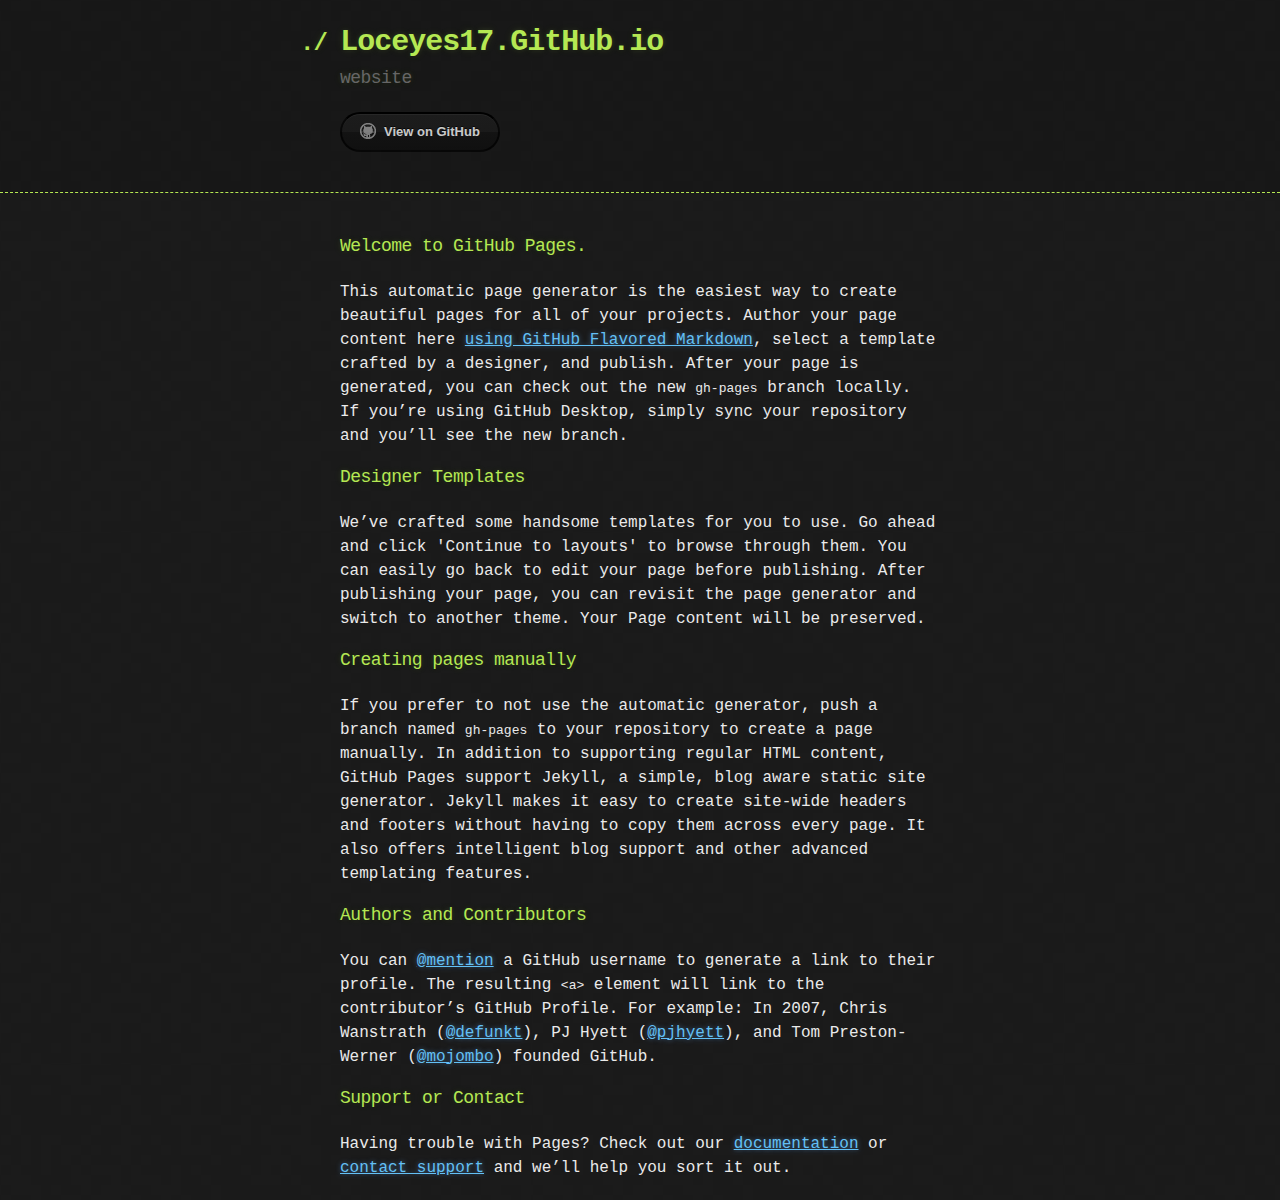
==== index.html @ a10e31f3 "Replace master branch with page content via GitHub" ====
<!DOCTYPE html>
<html>
  <head>
    <meta charset='utf-8'>
    <meta http-equiv="X-UA-Compatible" content="chrome=1">

    <link rel="stylesheet" type="text/css" href="stylesheets/stylesheet.css" media="screen">
    <link rel="stylesheet" type="text/css" href="stylesheets/github-dark.css" media="screen">
    <link rel="stylesheet" type="text/css" href="stylesheets/print.css" media="print">

    <title>Loceyes17.GitHub.io by loceyes17</title>
  </head>

  <body>

    <header>
      <div class="container">
        <h1>Loceyes17.GitHub.io</h1>
        <h2>website</h2>

        <section id="downloads">
          <a href="https://github.com/loceyes17" class="btn btn-github"><span class="icon"></span>View on GitHub</a>
        </section>
      </div>
    </header>

    <div class="container">
      <section id="main_content">
        <h3>
<a id="welcome-to-github-pages" class="anchor" href="#welcome-to-github-pages" aria-hidden="true"><span class="octicon octicon-link"></span></a>Welcome to GitHub Pages.</h3>

<p>This automatic page generator is the easiest way to create beautiful pages for all of your projects. Author your page content here <a href="https://guides.github.com/features/mastering-markdown/">using GitHub Flavored Markdown</a>, select a template crafted by a designer, and publish. After your page is generated, you can check out the new <code>gh-pages</code> branch locally. If you’re using GitHub Desktop, simply sync your repository and you’ll see the new branch.</p>

<h3>
<a id="designer-templates" class="anchor" href="#designer-templates" aria-hidden="true"><span class="octicon octicon-link"></span></a>Designer Templates</h3>

<p>We’ve crafted some handsome templates for you to use. Go ahead and click 'Continue to layouts' to browse through them. You can easily go back to edit your page before publishing. After publishing your page, you can revisit the page generator and switch to another theme. Your Page content will be preserved.</p>

<h3>
<a id="creating-pages-manually" class="anchor" href="#creating-pages-manually" aria-hidden="true"><span class="octicon octicon-link"></span></a>Creating pages manually</h3>

<p>If you prefer to not use the automatic generator, push a branch named <code>gh-pages</code> to your repository to create a page manually. In addition to supporting regular HTML content, GitHub Pages support Jekyll, a simple, blog aware static site generator. Jekyll makes it easy to create site-wide headers and footers without having to copy them across every page. It also offers intelligent blog support and other advanced templating features.</p>

<h3>
<a id="authors-and-contributors" class="anchor" href="#authors-and-contributors" aria-hidden="true"><span class="octicon octicon-link"></span></a>Authors and Contributors</h3>

<p>You can <a href="https://github.com/blog/821" class="user-mention">@mention</a> a GitHub username to generate a link to their profile. The resulting <code>&lt;a&gt;</code> element will link to the contributor’s GitHub Profile. For example: In 2007, Chris Wanstrath (<a href="https://github.com/defunkt" class="user-mention">@defunkt</a>), PJ Hyett (<a href="https://github.com/pjhyett" class="user-mention">@pjhyett</a>), and Tom Preston-Werner (<a href="https://github.com/mojombo" class="user-mention">@mojombo</a>) founded GitHub.</p>

<h3>
<a id="support-or-contact" class="anchor" href="#support-or-contact" aria-hidden="true"><span class="octicon octicon-link"></span></a>Support or Contact</h3>

<p>Having trouble with Pages? Check out our <a href="https://help.github.com/pages">documentation</a> or <a href="https://github.com/contact">contact support</a> and we’ll help you sort it out.</p>
      </section>
    </div>

    
  </body>
</html>
---- stylesheets/stylesheet.css ----
body {
  margin: 0;
  padding: 0;
  background: #151515 url("../images/bkg.png") 0 0;
  color: #eaeaea;
  font: 16px;
  line-height: 1.5;
  font-family: Monaco, "Bitstream Vera Sans Mono", "Lucida Console", Terminal, monospace;
}

/* General & 'Reset' Stuff */

.container {
  width: 90%;
  max-width: 600px;
  margin: 0 auto;
}

section {
  display: block;
  margin: 0 0 20px 0;
}

h1, h2, h3, h4, h5, h6 {
  margin: 0 0 20px;
}

li {
  line-height: 1.4 ;
}

/* Header, <header>
   header   - container
   h1       - project name
   h2       - project description
*/

header {
  background: rgba(0, 0, 0, 0.1);
  width: 100%;
  border-bottom: 1px dashed #b5e853;
  padding: 20px 0;
  margin: 0 0 40px 0;
}

header h1 {
  font-size: 30px;
  line-height: 1.5;
  margin: 0 0 0 -40px;
  font-weight: bold;
  font-family: Monaco, "Bitstream Vera Sans Mono", "Lucida Console", Terminal, monospace;
  color: #b5e853;
  text-shadow: 0 1px 1px rgba(0, 0, 0, 0.1),
               0 0 5px rgba(181, 232, 83, 0.1),
               0 0 10px rgba(181, 232, 83, 0.1);
  letter-spacing: -1px;
  -webkit-font-smoothing: antialiased;
}

header h1:before {
  content: "./ ";
  font-size: 24px;
}

header h2 {
  font-size: 18px;
  font-weight: 300;
  color: #666;
}

#downloads .btn {
  display: inline-block;
  text-align: center;
  margin: 0;
}

/* Main Content
*/

#main_content {
  width: 100%;
  -webkit-font-smoothing: antialiased;
}
section img {
  max-width: 100%
}

h1, h2, h3, h4, h5, h6 {
  font-weight: normal;
  font-family: Monaco, "Bitstream Vera Sans Mono", "Lucida Console", Terminal, monospace;
  color: #b5e853;
  letter-spacing: -0.03em;
  text-shadow: 0 1px 1px rgba(0, 0, 0, 0.1),
               0 0 5px rgba(181, 232, 83, 0.1),
               0 0 10px rgba(181, 232, 83, 0.1);
}

#main_content h1 {
  font-size: 30px;
}

#main_content h2 {
  font-size: 24px;
}

#main_content h3 {
  font-size: 18px;
}

#main_content h4 {
  font-size: 14px;
}

#main_content h5 {
  font-size: 12px;
  text-transform: uppercase;
  margin: 0 0 5px 0;
}

#main_content h6 {
  font-size: 12px;
  text-transform: uppercase;
  color: #999;
  margin: 0 0 5px 0;
}

dt {
  font-style: italic;
  font-weight: bold;
}

ul li {
  list-style: none;
}

ul li:before {
  content: ">>";
  font-family: Monaco, "Bitstream Vera Sans Mono", "Lucida Console", Terminal, monospace;
  font-size: 13px;
  color: #b5e853;
  margin-left: -37px;
  margin-right: 21px;
  line-height: 16px;
}

blockquote {
  color: #aaa;
  padding-left: 10px;
  border-left: 1px dotted #666;
}

pre {
  background: rgba(0, 0, 0, 0.9);
  border: 1px solid rgba(255, 255, 255, 0.15);
  padding: 10px;
  font-size: 14px;
  color: #b5e853;
  border-radius: 2px;
  -moz-border-radius: 2px;
  -webkit-border-radius: 2px;
  text-wrap: normal;
  overflow: auto;
  overflow-y: hidden;
}

table {
  width: 100%;
  margin: 0 0 20px 0;
}

th {
  text-align: left;
  border-bottom: 1px dashed #b5e853;
  padding: 5px 10px;
}

td {
  padding: 5px 10px;
}

hr {
  height: 0;
  border: 0;
  border-bottom: 1px dashed #b5e853;
  color: #b5e853;
}

/* Buttons
*/

.btn {
  display: inline-block;
  background: -webkit-linear-gradient(top, rgba(40, 40, 40, 0.3), rgba(35, 35, 35, 0.3) 50%, rgba(10, 10, 10, 0.3) 50%, rgba(0, 0, 0, 0.3));
  padding: 8px 18px;
  border-radius: 50px;
  border: 2px solid rgba(0, 0, 0, 0.7);
  border-bottom: 2px solid rgba(0, 0, 0, 0.7);
  border-top: 2px solid rgba(0, 0, 0, 1);
  color: rgba(255, 255, 255, 0.8);
  font-family: Helvetica, Arial, sans-serif;
  font-weight: bold;
  font-size: 13px;
  text-decoration: none;
  text-shadow: 0 -1px 0 rgba(0, 0, 0, 0.75);
  box-shadow: inset 0 1px 0 rgba(255, 255, 255, 0.05);
}

.btn:hover {
  background: -webkit-linear-gradient(top, rgba(40, 40, 40, 0.6), rgba(35, 35, 35, 0.6) 50%, rgba(10, 10, 10, 0.8) 50%, rgba(0, 0, 0, 0.8));
}

.btn .icon {
  display: inline-block;
  width: 16px;
  height: 16px;
  margin: 1px 8px 0 0;
  float: left;
}

.btn-github .icon {
  opacity: 0.6;
  background: url("../images/blacktocat.png") 0 0 no-repeat;
}

/* Links
   a, a:hover, a:visited
*/

a {
  color: #63c0f5;
  text-shadow: 0 0 5px rgba(104, 182, 255, 0.5);
}

/* Clearfix */

.cf:before, .cf:after {
  content:"";
  display:table;
}

.cf:after {
  clear:both;
}

.cf {
  zoom:1;
}
---- stylesheets/github-dark.css ----
/*
   Copyright 2014 GitHub Inc.

   Licensed under the Apache License, Version 2.0 (the "License");
   you may not use this file except in compliance with the License.
   You may obtain a copy of the License at

       http://www.apache.org/licenses/LICENSE-2.0

   Unless required by applicable law or agreed to in writing, software
   distributed under the License is distributed on an "AS IS" BASIS,
   WITHOUT WARRANTIES OR CONDITIONS OF ANY KIND, either express or implied.
   See the License for the specific language governing permissions and
   limitations under the License.

*/

.pl-c /* comment */ {
  color: #969896;
}

.pl-c1      /* constant, markup.raw, meta.diff.header, meta.module-reference, meta.property-name, support, support.constant, support.variable, variable.other.constant */,
.pl-s .pl-v /* string variable */ {
  color: #0099cd;
}

.pl-e  /* entity */,
.pl-en /* entity.name */ {
  color: #9774cb;
}

.pl-s .pl-s1 /* string source */,
.pl-smi      /* storage.modifier.import, storage.modifier.package, storage.type.java, variable.other, variable.parameter.function */ {
  color: #ddd;
}

.pl-ent /* entity.name.tag */ {
  color: #7bcc72;
}

.pl-k /* keyword, storage, storage.type */ {
  color: #cc2372;
}

.pl-pds              /* punctuation.definition.string, string.regexp.character-class */,
.pl-s                /* string */,
.pl-s .pl-pse .pl-s1 /* string punctuation.section.embedded source */,
.pl-sr               /* string.regexp */,
.pl-sr .pl-cce       /* string.regexp constant.character.escape */,
.pl-sr .pl-sra       /* string.regexp string.regexp.arbitrary-repitition */,
.pl-sr .pl-sre       /* string.regexp source.ruby.embedded */ {
  color: #3c66e2;
}

.pl-v /* variable */ {
  color: #fb8764;
}

.pl-id /* invalid.deprecated */ {
  color: #e63525;
}

.pl-ii /* invalid.illegal */ {
  background-color: #e63525;
  color: #f8f8f8;
}

.pl-sr .pl-cce /* string.regexp constant.character.escape */ {
  color: #7bcc72;
  font-weight: bold;
}

.pl-ml /* markup.list */ {
  color: #c26b2b;
}

.pl-mh        /* markup.heading */,
.pl-mh .pl-en /* markup.heading entity.name */,
.pl-ms        /* meta.separator */ {
  color: #264ec5;
  font-weight: bold;
}

.pl-mq /* markup.quote */ {
  color: #00acac;
}

.pl-mi /* markup.italic */ {
  color: #ddd;
  font-style: italic;
}

.pl-mb /* markup.bold */ {
  color: #ddd;
  font-weight: bold;
}

.pl-md /* markup.deleted, meta.diff.header.from-file */ {
  background-color: #ffecec;
  color: #bd2c00;
}

.pl-mi1 /* markup.inserted, meta.diff.header.to-file */ {
  background-color: #eaffea;
  color: #55a532;
}

.pl-mdr /* meta.diff.range */ {
  color: #9774cb;
  font-weight: bold;
}

.pl-mo /* meta.output */ {
  color: #264ec5;
}
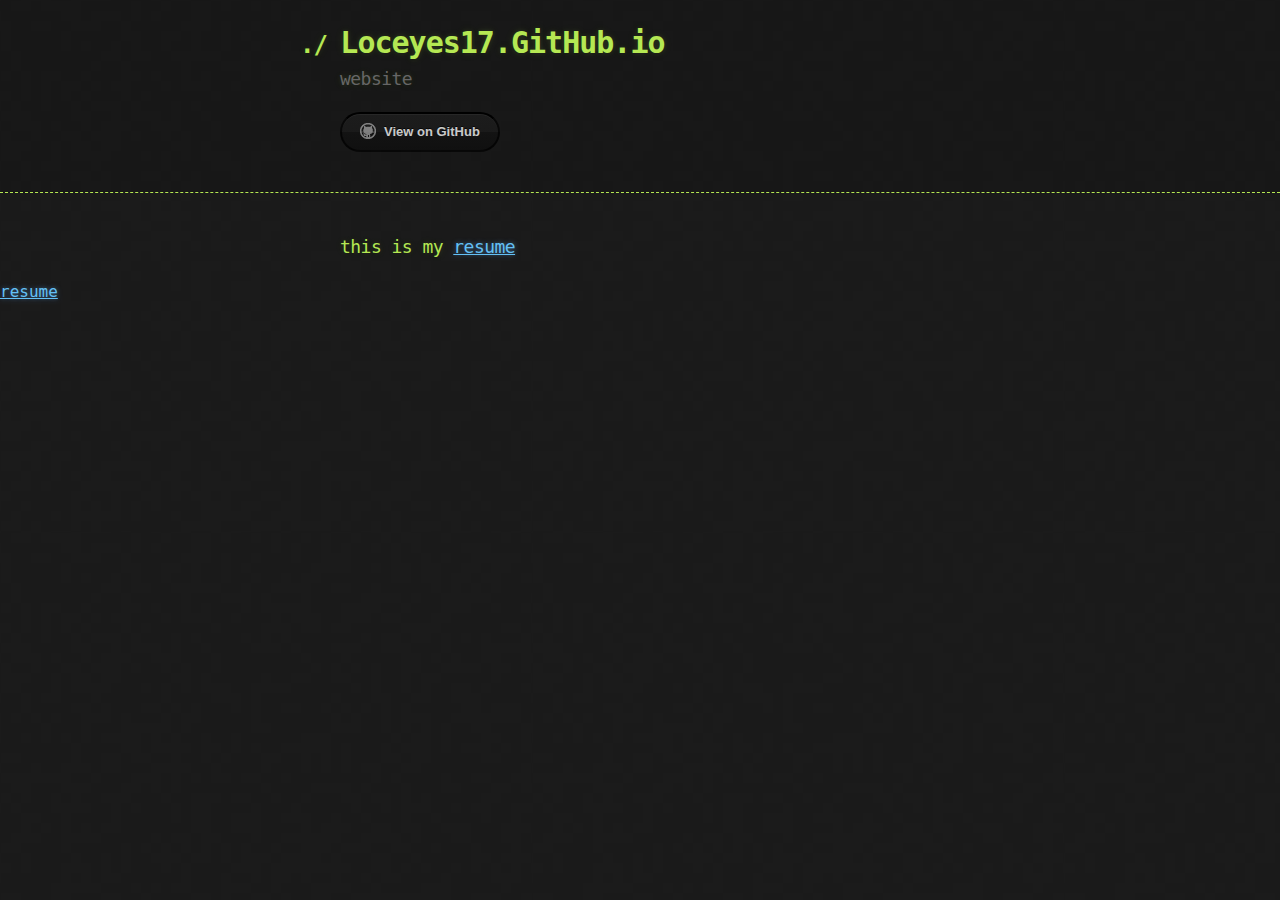
==== commit c2659dab: "website2" ====
--- a/index.html
+++ b/index.html
@@ -27,31 +27,13 @@
     <div class="container">
       <section id="main_content">
         <h3>
-<a id="welcome-to-github-pages" class="anchor" href="#welcome-to-github-pages" aria-hidden="true"><span class="octicon octicon-link"></span></a>Welcome to GitHub Pages.</h3>
-
-<p>This automatic page generator is the easiest way to create beautiful pages for all of your projects. Author your page content here <a href="https://guides.github.com/features/mastering-markdown/">using GitHub Flavored Markdown</a>, select a template crafted by a designer, and publish. After your page is generated, you can check out the new <code>gh-pages</code> branch locally. If you’re using GitHub Desktop, simply sync your repository and you’ll see the new branch.</p>
-
-<h3>
-<a id="designer-templates" class="anchor" href="#designer-templates" aria-hidden="true"><span class="octicon octicon-link"></span></a>Designer Templates</h3>
-
-<p>We’ve crafted some handsome templates for you to use. Go ahead and click 'Continue to layouts' to browse through them. You can easily go back to edit your page before publishing. After publishing your page, you can revisit the page generator and switch to another theme. Your Page content will be preserved.</p>
-
-<h3>
-<a id="creating-pages-manually" class="anchor" href="#creating-pages-manually" aria-hidden="true"><span class="octicon octicon-link"></span></a>Creating pages manually</h3>
-
-<p>If you prefer to not use the automatic generator, push a branch named <code>gh-pages</code> to your repository to create a page manually. In addition to supporting regular HTML content, GitHub Pages support Jekyll, a simple, blog aware static site generator. Jekyll makes it easy to create site-wide headers and footers without having to copy them across every page. It also offers intelligent blog support and other advanced templating features.</p>
-
-<h3>
-<a id="authors-and-contributors" class="anchor" href="#authors-and-contributors" aria-hidden="true"><span class="octicon octicon-link"></span></a>Authors and Contributors</h3>
-
-<p>You can <a href="https://github.com/blog/821" class="user-mention">@mention</a> a GitHub username to generate a link to their profile. The resulting <code>&lt;a&gt;</code> element will link to the contributor’s GitHub Profile. For example: In 2007, Chris Wanstrath (<a href="https://github.com/defunkt" class="user-mention">@defunkt</a>), PJ Hyett (<a href="https://github.com/pjhyett" class="user-mention">@pjhyett</a>), and Tom Preston-Werner (<a href="https://github.com/mojombo" class="user-mention">@mojombo</a>) founded GitHub.</p>
-
-<h3>
-<a id="support-or-contact" class="anchor" href="#support-or-contact" aria-hidden="true"><span class="octicon octicon-link"></span></a>Support or Contact</h3>
-
-<p>Having trouble with Pages? Check out our <a href="https://help.github.com/pages">documentation</a> or <a href="https://github.com/contact">contact support</a> and we’ll help you sort it out.</p>
-      </section>
+<a id="welcome-to-github-pages" class="anchor" href="#welcome-to-github-pages" aria-hidden="true"><span class="octicon octicon-link"></span></a>
+this is my <a href="TechnicalResume2.doc" target="new">resume</a></h3>
+</section>
     </div>
+    <body>
+    <a href="TechnicalResume2.mht">resume</a>
+    </body>
 
     
   </body>
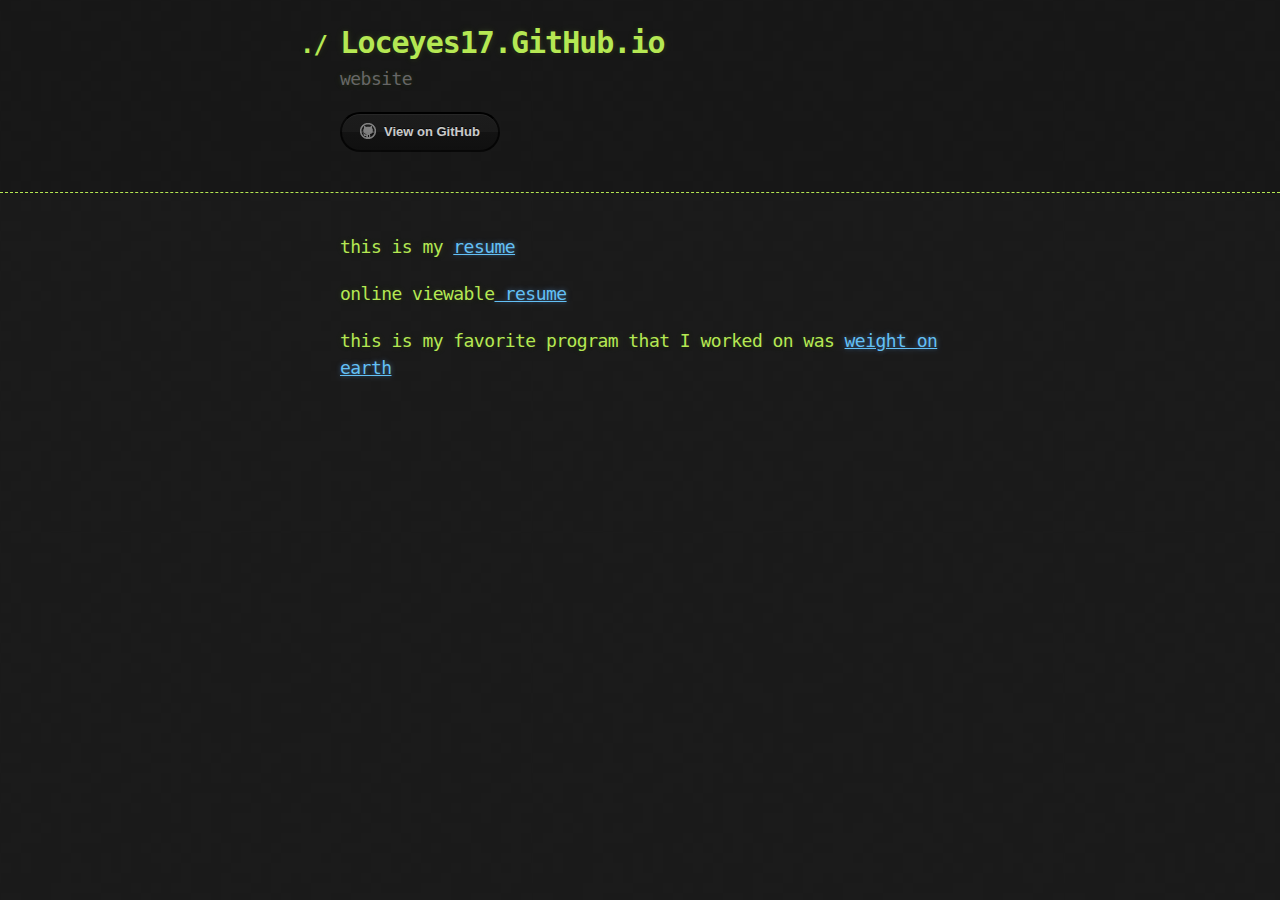
==== commit af56a992: "ewedr" ====
--- a/index.html
+++ b/index.html
@@ -29,11 +29,13 @@
         <h3>
 <a id="welcome-to-github-pages" class="anchor" href="#welcome-to-github-pages" aria-hidden="true"><span class="octicon octicon-link"></span></a>
 this is my <a href="TechnicalResume2.doc" target="new">resume</a></h3>
-</section>
+        <h3>online viewable<a href="TechnicalResume2.htm"> resume</a></h3>
+        <h3>this is my favorite program that I worked on was <a href="https://github.com/loceyes17/weight-on-earth"> weight on earth</a></h3>
+        
+      </section>
     </div>
-    <body>
-    <a href="TechnicalResume2.mht">resume</a>
-    </body>
+    
+    
 
     
   </body>
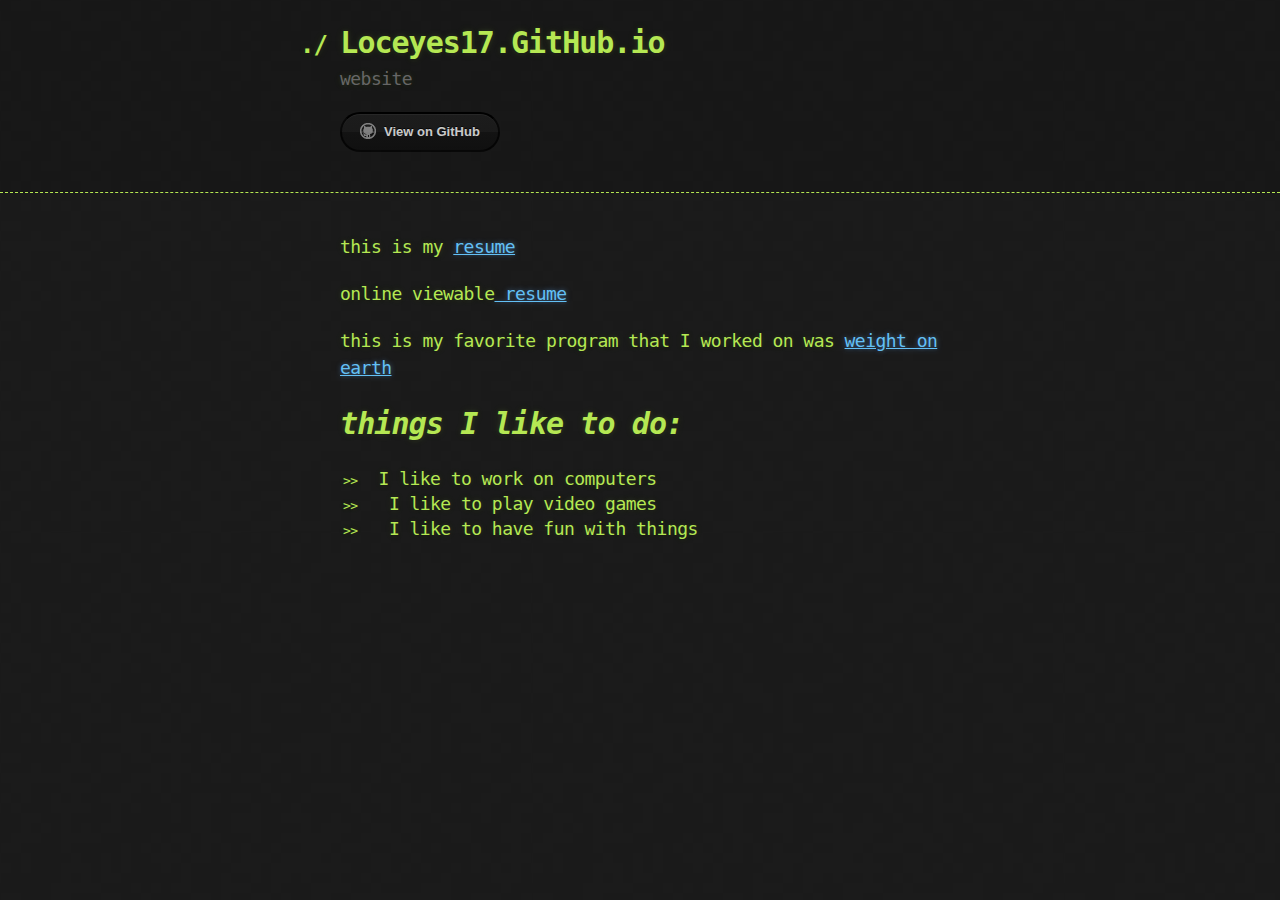
==== commit 2687f5f2: "web4" ====
--- a/index.html
+++ b/index.html
@@ -31,6 +31,14 @@
 this is my <a href="TechnicalResume2.doc" target="new">resume</a></h3>
         <h3>online viewable<a href="TechnicalResume2.htm"> resume</a></h3>
         <h3>this is my favorite program that I worked on was <a href="https://github.com/loceyes17/weight-on-earth"> weight on earth</a></h3>
+        <h1><strong><em> things I like to do:</em></strong></h1>
+        <h3>
+        <ul>
+        <li>I like to work on computers</li>
+        <li> I like to play video games</li>
+        <li> I like to have fun with things</li>
+        </ul>
+        </h3>
         
       </section>
     </div>
@@ -38,5 +46,5 @@
     
 
     
-  </body>
+</body>
 </html>
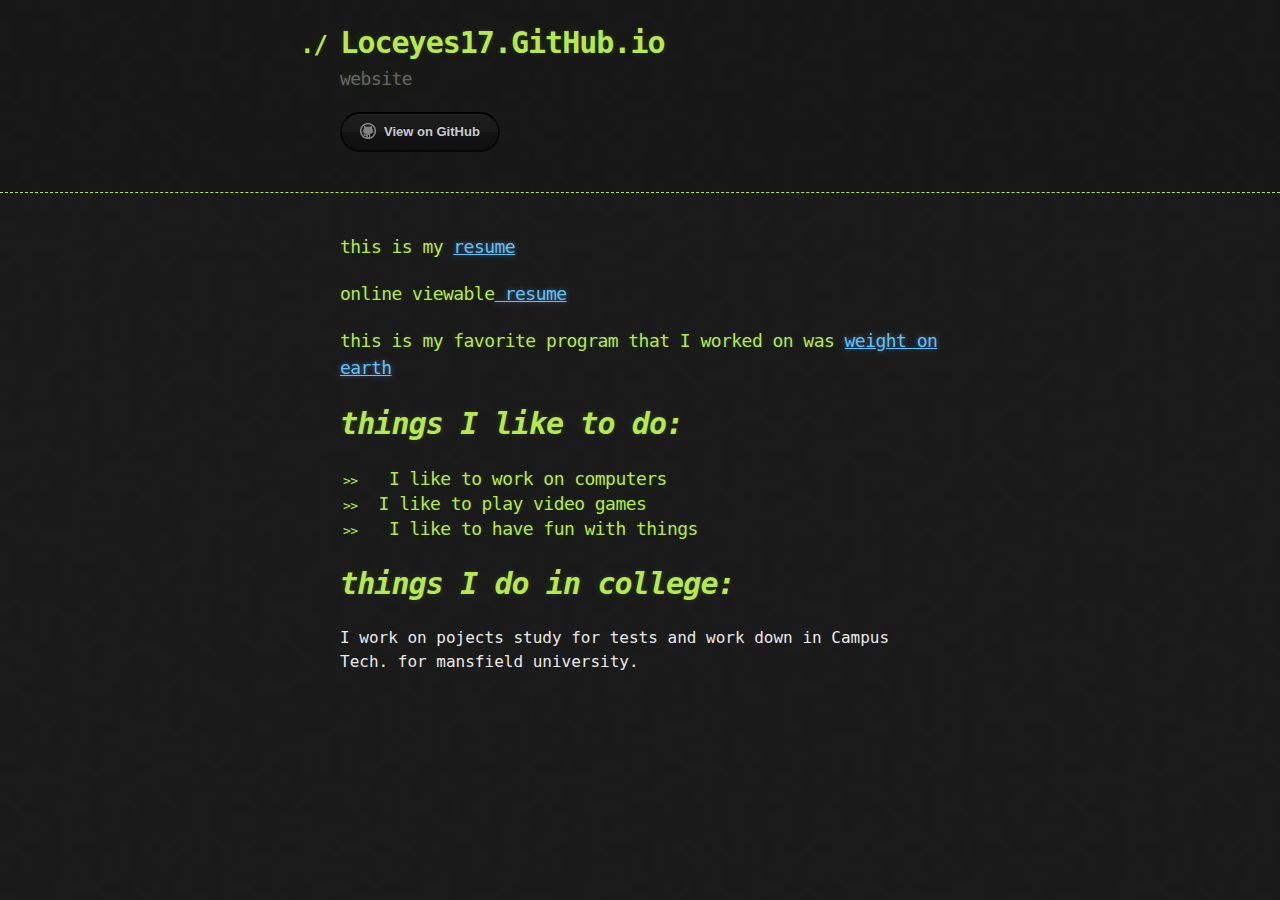
==== commit e16e20da: "web5" ====
--- a/index.html
+++ b/index.html
@@ -33,11 +33,14 @@
         <h3>this is my favorite program that I worked on was <a href="https://github.com/loceyes17/weight-on-earth"> weight on earth</a></h3>
         <h1><strong><em> things I like to do:</em></strong></h1>
         <h3>
-        <ul>
-        <li>I like to work on computers</li>
-        <li> I like to play video games</li>
+        <ul type="1">
+        <li> I like to work on computers</li>
+        <li>I like to play video games</li>
         <li> I like to have fun with things</li>
         </ul>
+        <h1><strong><em> things I do in college:</em></strong></h1>
+        I work on pojects study for tests and work down in Campus Tech. for mansfield university.
+        
         </h3>
         
       </section>
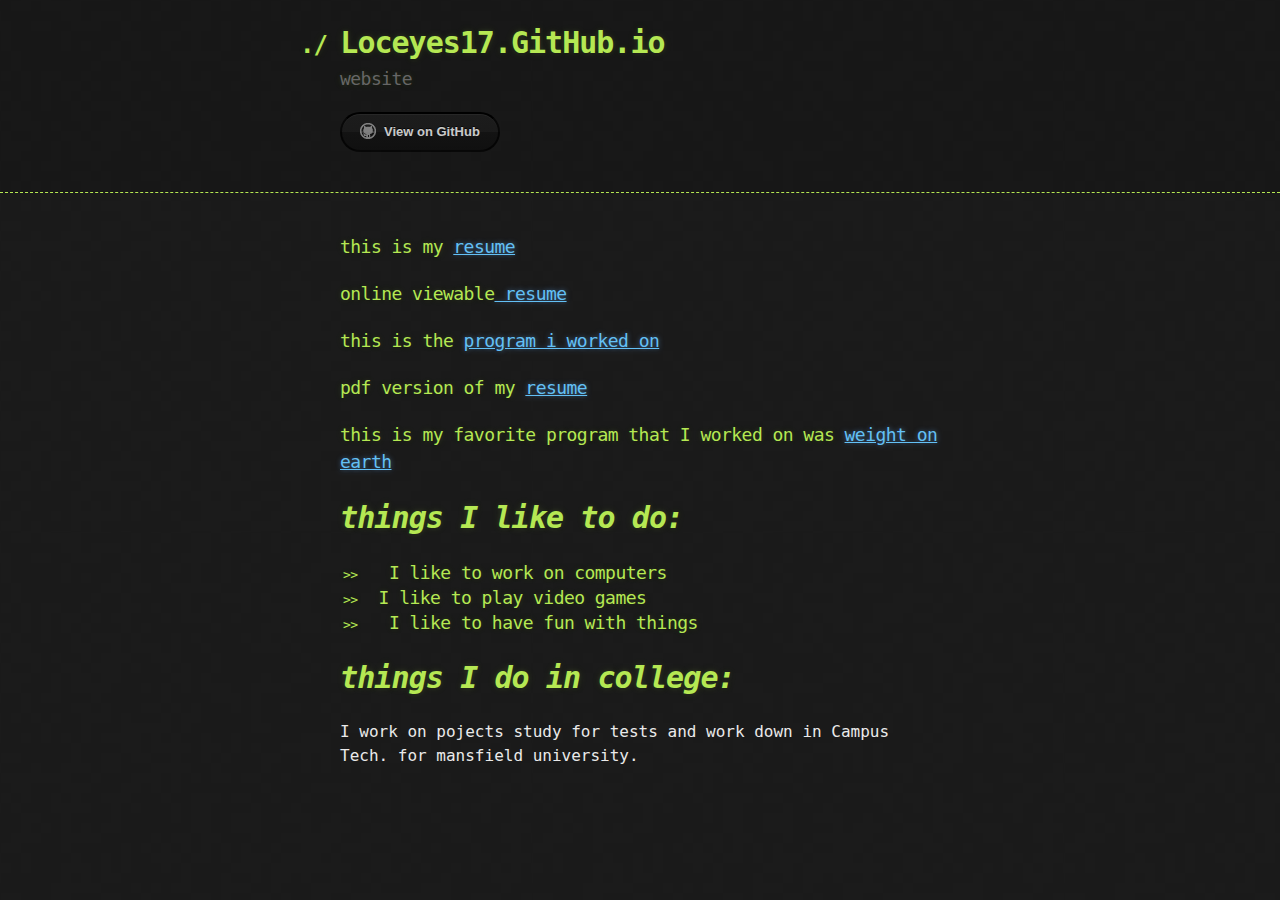
==== commit 89db8c76: "web10" ====
--- a/index.html
+++ b/index.html
@@ -30,6 +30,8 @@
 <a id="welcome-to-github-pages" class="anchor" href="#welcome-to-github-pages" aria-hidden="true"><span class="octicon octicon-link"></span></a>
 this is my <a href="TechnicalResume2.doc" target="new">resume</a></h3>
         <h3>online viewable<a href="TechnicalResume2.htm"> resume</a></h3>
+        <h3>this is the <a href="https://github.com/loceyes17/projectcomputerbussinessconcepts.git">program i worked on</a></h3>
+        <h3>pdf version of my  <a href="TechnicalResume2.pdf"> resume </a></h3>
         <h3>this is my favorite program that I worked on was <a href="https://github.com/loceyes17/weight-on-earth"> weight on earth</a></h3>
         <h1><strong><em> things I like to do:</em></strong></h1>
         <h3>
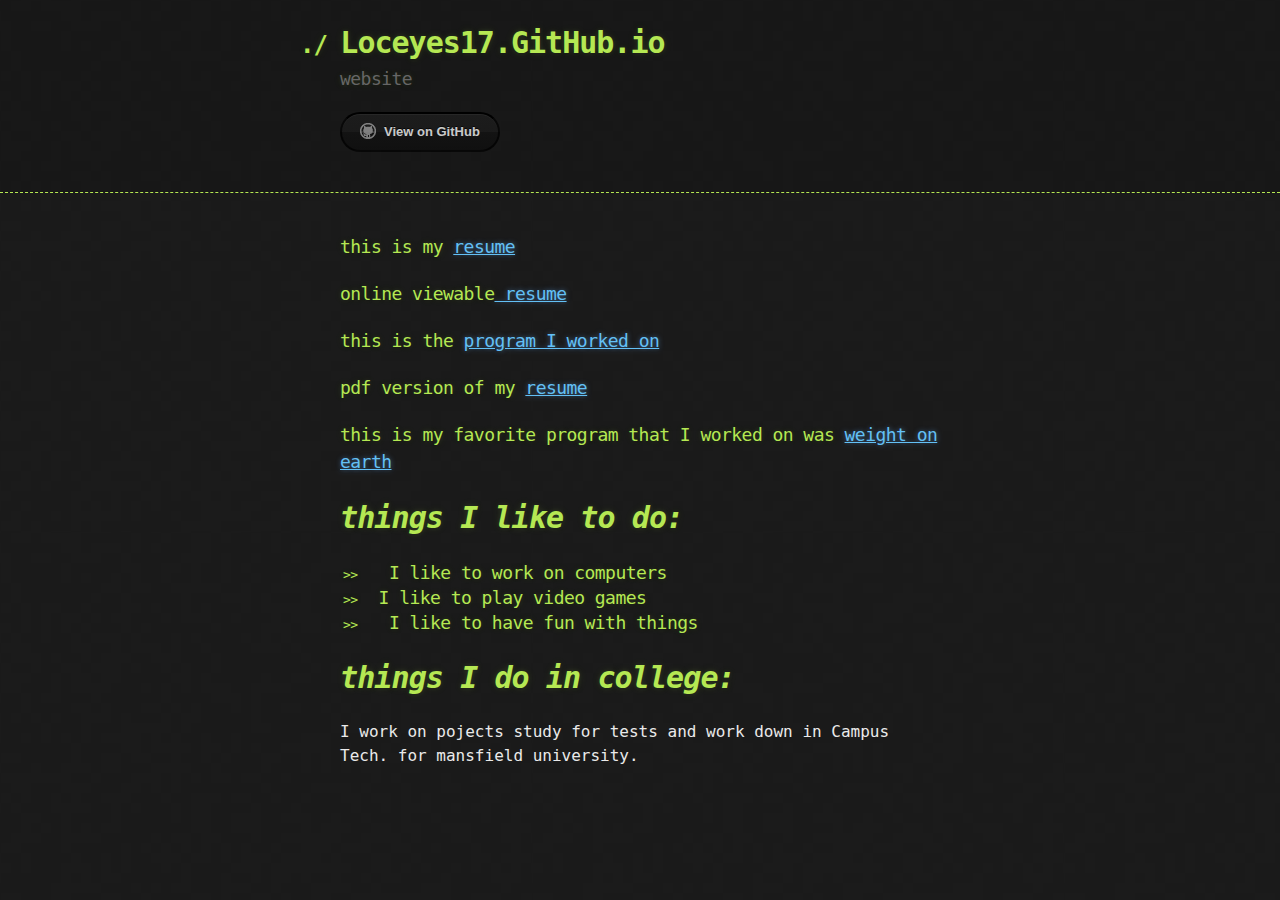
==== commit 1dd87d47: "high meiw" ====
--- a/index.html
+++ b/index.html
@@ -30,7 +30,7 @@
 <a id="welcome-to-github-pages" class="anchor" href="#welcome-to-github-pages" aria-hidden="true"><span class="octicon octicon-link"></span></a>
 this is my <a href="TechnicalResume2.doc" target="new">resume</a></h3>
         <h3>online viewable<a href="TechnicalResume2.htm"> resume</a></h3>
-        <h3>this is the <a href="https://github.com/loceyes17/projectcomputerbussinessconcepts.git">program i worked on</a></h3>
+        <h3>this is the <a href="https://github.com/loceyes17/projectcomputerbussinessconcepts.git">program I worked on</a></h3>
         <h3>pdf version of my  <a href="TechnicalResume2.pdf"> resume </a></h3>
         <h3>this is my favorite program that I worked on was <a href="https://github.com/loceyes17/weight-on-earth"> weight on earth</a></h3>
         <h1><strong><em> things I like to do:</em></strong></h1>
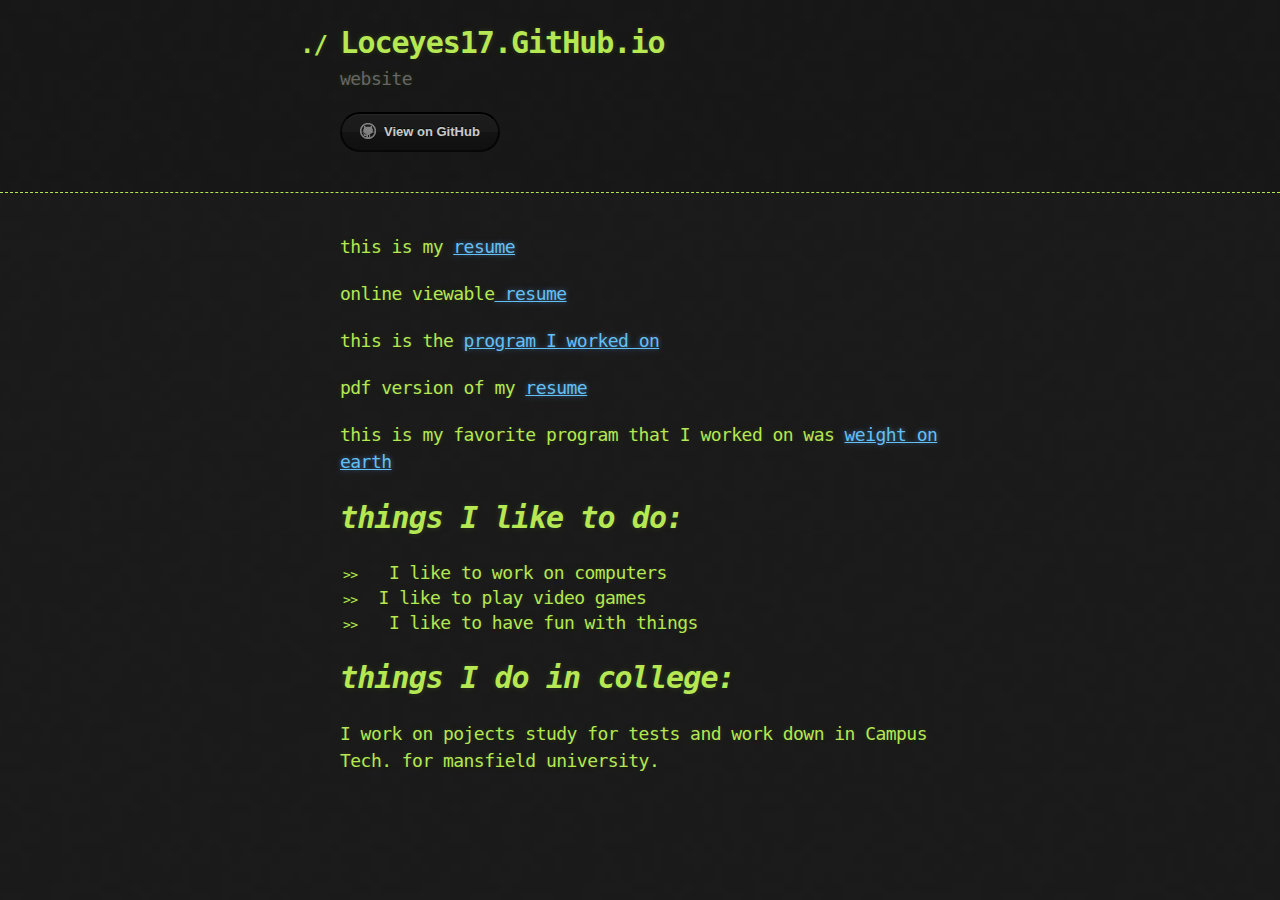
==== commit f55cc955: "jfejs" ====
--- a/index.html
+++ b/index.html
@@ -40,8 +40,9 @@
         <li>I like to play video games</li>
         <li> I like to have fun with things</li>
         </ul>
+        </h3>
         <h1><strong><em> things I do in college:</em></strong></h1>
-        I work on pojects study for tests and work down in Campus Tech. for mansfield university.
+       <h3> I work on pojects study for tests and work down in Campus Tech. for mansfield university.
         
         </h3>
         
